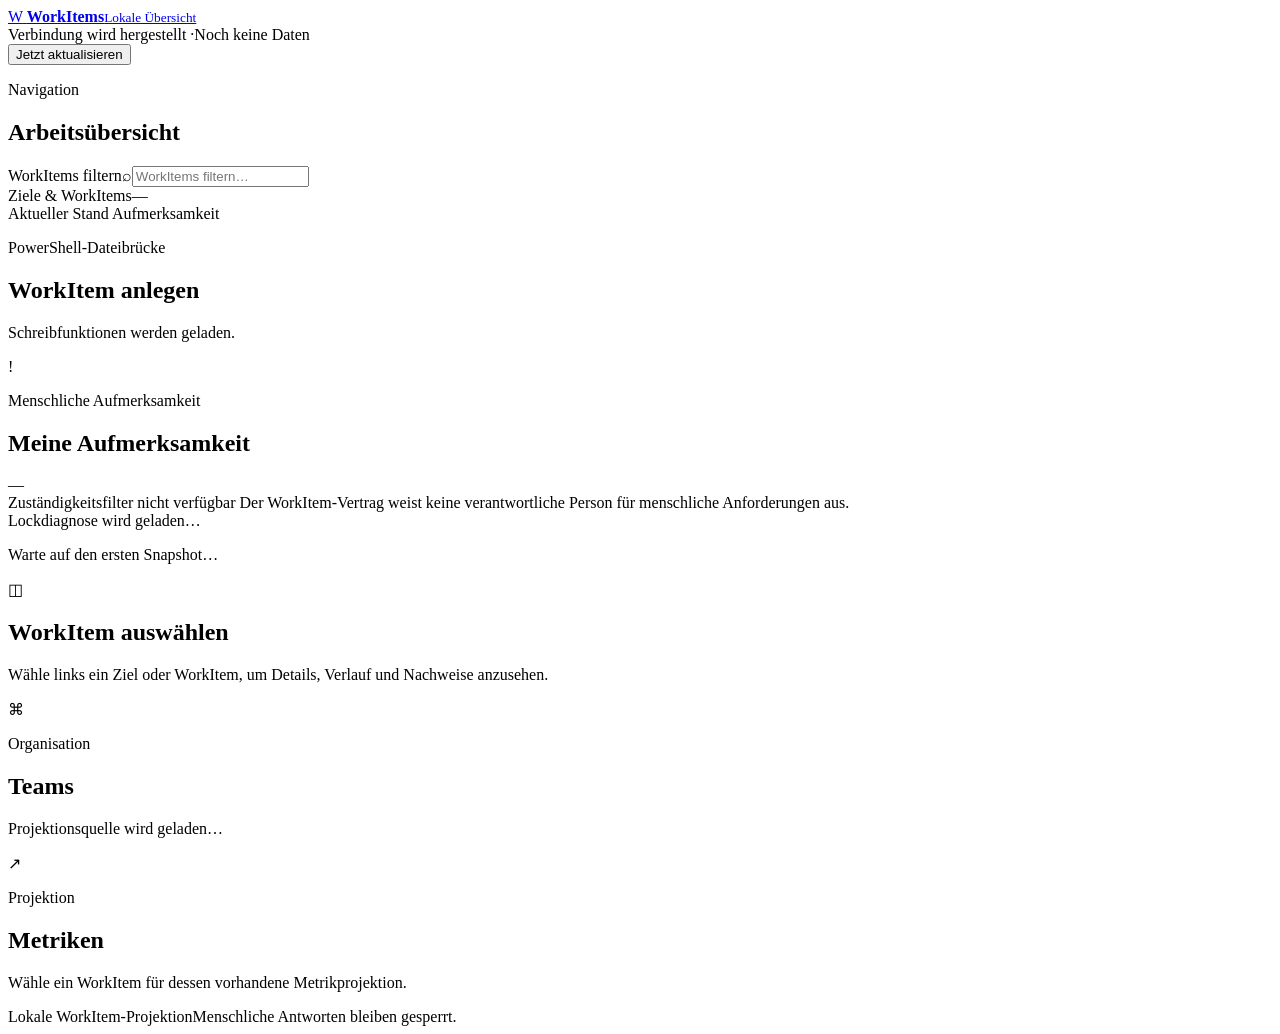
==== web/index.html @ 68a18c5d "Add local work item web interface" ====
<!doctype html>
<html lang="de">
  <head>
    <meta charset="utf-8">
    <meta name="viewport" content="width=device-width, initial-scale=1">
    <meta name="color-scheme" content="light dark">
    <title>WorkItems · lokale Übersicht</title>
    <link rel="stylesheet" href="/styles.css">
    <script type="module" src="/app.js"></script>
  </head>
  <body>
    <header class="topbar">
      <a class="brand" href="#overview" aria-label="WorkItems Übersicht">
        <span class="brand-mark" aria-hidden="true">W</span>
        <span><strong>WorkItems</strong><small>Lokale Übersicht</small></span>
      </a>
      <div class="connection" aria-live="polite">
        <span id="connection-dot" class="status-dot" aria-hidden="true"></span>
        <span id="connection-label">Verbindung wird hergestellt</span>
        <span class="separator">·</span><span id="data-age">Noch keine Daten</span>
      </div>
      <button id="refresh-button" class="button button-quiet" type="button">Jetzt aktualisieren</button>
    </header>

    <main id="overview" class="layout">
      <aside class="sidebar" aria-label="WorkItem-Navigation">
        <div class="section-heading"><div><p class="eyebrow">Navigation</p><h1>Arbeitsübersicht</h1></div></div>
        <label class="search-box"><span class="sr-only">WorkItems filtern</span><span aria-hidden="true">⌕</span><input id="tree-search" type="search" placeholder="WorkItems filtern…" autocomplete="off"></label>
        <div class="tree-header"><span>Ziele &amp; WorkItems</span><span id="item-count" class="count">—</span></div>
        <nav id="workitem-tree" class="tree" aria-label="WorkItem-Baum"></nav>
        <div id="tree-empty" class="empty-state compact" hidden>Keine WorkItems entsprechen dem Filter.</div>
        <div class="sidebar-foot"><span class="legend-dot dot-green"></span>Aktueller Stand <span class="legend-dot dot-amber"></span>Aufmerksamkeit</div>
      </aside>

      <div class="content-column">
        <section class="panel write-panel" aria-labelledby="create-title">
          <div class="write-heading"><div><p class="eyebrow">PowerShell-Dateibrücke</p><h2 id="create-title">WorkItem anlegen</h2></div><button id="create-toggle" class="button button-quiet" type="button" hidden>Neues WorkItem</button></div>
          <p id="write-capability-note" class="placeholder">Schreibfunktionen werden geladen.</p>
          <div id="create-form" hidden></div>
        </section>
        <section class="attention-panel panel" aria-labelledby="attention-title">
          <div class="panel-heading">
            <div class="heading-icon attention-icon" aria-hidden="true">!</div>
            <div><p class="eyebrow">Menschliche Aufmerksamkeit</p><h2 id="attention-title">Meine Aufmerksamkeit</h2></div>
            <span id="attention-count" class="count count-attention">—</span>
          </div>
          <div class="attention-filter">
            <span class="filter-label">Zuständigkeitsfilter nicht verfügbar</span>
            <span class="filter-note">Der WorkItem-Vertrag weist keine verantwortliche Person für menschliche Anforderungen aus.</span>
          </div>
          <div id="lock-status" class="lock-status" role="status">Lockdiagnose wird geladen…</div>
          <div id="attention-list" class="attention-list"><p class="placeholder">Warte auf den ersten Snapshot…</p></div>
        </section>

        <section id="detail-panel" class="detail-panel panel" aria-labelledby="detail-title" aria-live="polite">
          <div class="empty-state detail-empty"><span class="empty-icon" aria-hidden="true">◫</span><h2 id="detail-title">WorkItem auswählen</h2><p>Wähle links ein Ziel oder WorkItem, um Details, Verlauf und Nachweise anzusehen.</p></div>
        </section>

        <section class="lower-grid">
          <section class="panel auxiliary-panel" aria-labelledby="teams-title">
            <div class="panel-heading small-heading"><div class="heading-icon team-icon" aria-hidden="true">⌘</div><div><p class="eyebrow">Organisation</p><h2 id="teams-title">Teams</h2></div></div>
            <div id="teams-content" class="auxiliary-content"><p class="placeholder">Projektionsquelle wird geladen…</p></div>
          </section>
          <section class="panel auxiliary-panel" aria-labelledby="metrics-title">
            <div class="panel-heading small-heading"><div class="heading-icon metric-icon" aria-hidden="true">↗</div><div><p class="eyebrow">Projektion</p><h2 id="metrics-title">Metriken</h2></div></div>
            <div id="metrics-content" class="auxiliary-content"><p class="placeholder">Wähle ein WorkItem für dessen vorhandene Metrikprojektion.</p></div>
          </section>
        </section>
      </div>
    </main>
    <div id="toast" class="toast" role="status" aria-live="polite" hidden></div>
    <footer class="page-foot"><span>Lokale WorkItem-Projektion</span><span>Menschliche Antworten bleiben gesperrt.</span></footer>
  </body>
</html>
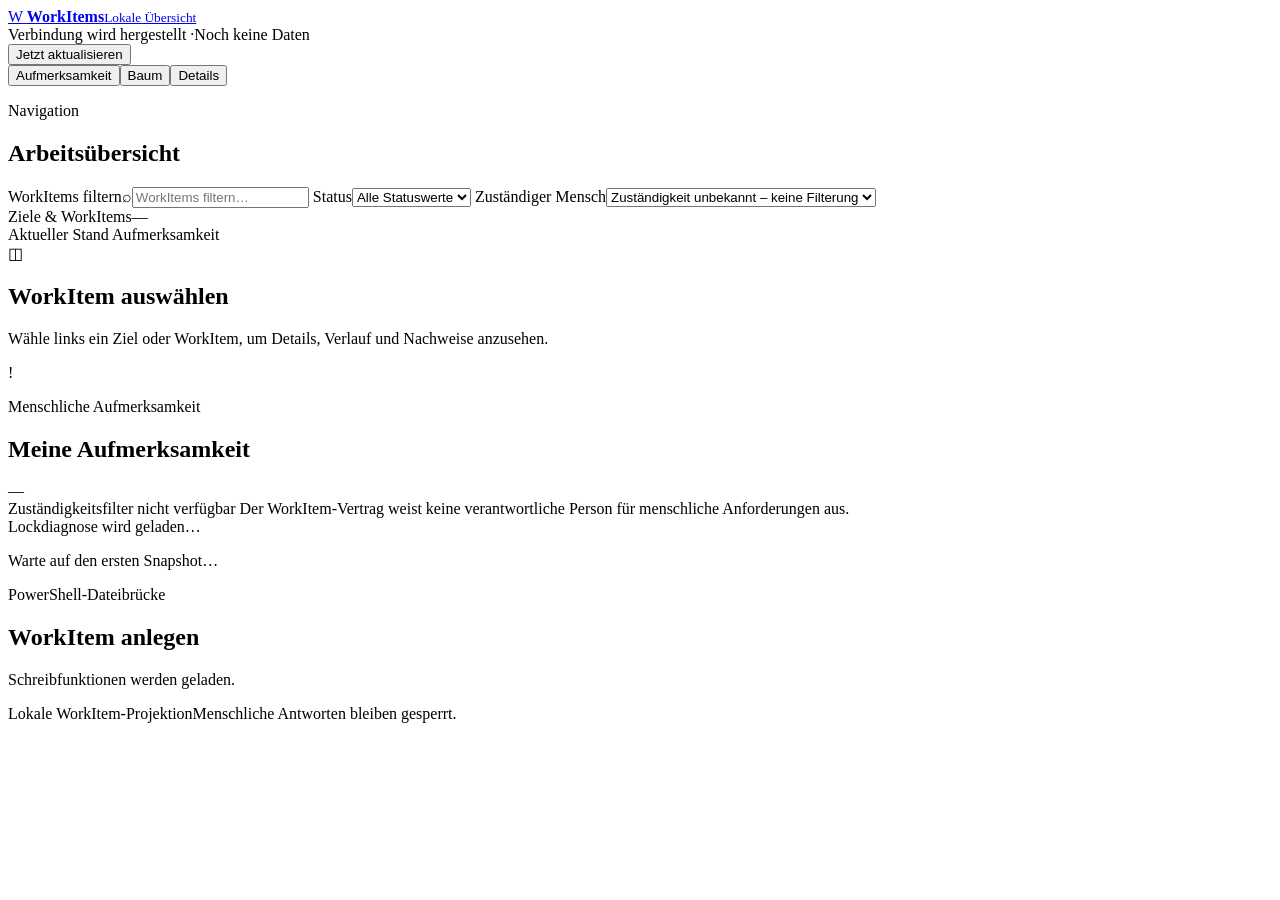
==== commit 1fd7f8a4: "Continue local WorkItem UI delivery" ====
--- a/web/index.html
+++ b/web/index.html
@@ -23,21 +23,23 @@
     </header>
 
     <main id="overview" class="layout">
+      <nav class="view-switch" aria-label="Ansicht w&#228;hlen"><button type="button" data-view="attention" aria-pressed="false">Aufmerksamkeit</button><button type="button" data-view="tree" aria-pressed="false">Baum</button><button type="button" data-view="details" aria-pressed="true">Details</button></nav>
       <aside class="sidebar" aria-label="WorkItem-Navigation">
         <div class="section-heading"><div><p class="eyebrow">Navigation</p><h1>Arbeitsübersicht</h1></div></div>
         <label class="search-box"><span class="sr-only">WorkItems filtern</span><span aria-hidden="true">⌕</span><input id="tree-search" type="search" placeholder="WorkItems filtern…" autocomplete="off"></label>
+        <label class="filter-control">Status<select id="status-filter"><option value="">Alle Statuswerte</option><option value="planned">Geplant</option><option value="in_progress">In Arbeit</option><option value="blocked">Blockiert</option><option value="implemented">Umgesetzt</option><option value="rework">Nacharbeit</option><option value="accepted">Abgenommen</option><option value="cancelled">Abgebrochen</option></select></label>
+        <label class="filter-control">Zuständiger Mensch<select id="human-filter"><option value="">Zuständigkeit unbekannt – keine Filterung</option><option value="__unavailable__" disabled>Keine Zuständigkeitsdaten verfügbar</option></select></label>
         <div class="tree-header"><span>Ziele &amp; WorkItems</span><span id="item-count" class="count">—</span></div>
-        <nav id="workitem-tree" class="tree" aria-label="WorkItem-Baum"></nav>
+        <nav id="workitem-tree" class="tree" role="tree" aria-label="WorkItem-Baum"></nav>
         <div id="tree-empty" class="empty-state compact" hidden>Keine WorkItems entsprechen dem Filter.</div>
         <div class="sidebar-foot"><span class="legend-dot dot-green"></span>Aktueller Stand <span class="legend-dot dot-amber"></span>Aufmerksamkeit</div>
       </aside>
 
       <div class="content-column">
-        <section class="panel write-panel" aria-labelledby="create-title">
-          <div class="write-heading"><div><p class="eyebrow">PowerShell-Dateibrücke</p><h2 id="create-title">WorkItem anlegen</h2></div><button id="create-toggle" class="button button-quiet" type="button" hidden>Neues WorkItem</button></div>
-          <p id="write-capability-note" class="placeholder">Schreibfunktionen werden geladen.</p>
-          <div id="create-form" hidden></div>
-        </section>
+        <div class="detail-viewport"><div id="detail-panel" class="detail-panel panel" aria-labelledby="detail-title" aria-live="polite">
+          <div class="empty-state detail-empty"><span class="empty-icon" aria-hidden="true">◫</span><h2 id="detail-title">WorkItem auswählen</h2><p>Wähle links ein Ziel oder WorkItem, um Details, Verlauf und Nachweise anzusehen.</p></div>
+        </div>
+        </div>
         <section class="attention-panel panel" aria-labelledby="attention-title">
           <div class="panel-heading">
             <div class="heading-icon attention-icon" aria-hidden="true">!</div>
@@ -51,20 +53,10 @@
           <div id="lock-status" class="lock-status" role="status">Lockdiagnose wird geladen…</div>
           <div id="attention-list" class="attention-list"><p class="placeholder">Warte auf den ersten Snapshot…</p></div>
         </section>
-
-        <section id="detail-panel" class="detail-panel panel" aria-labelledby="detail-title" aria-live="polite">
-          <div class="empty-state detail-empty"><span class="empty-icon" aria-hidden="true">◫</span><h2 id="detail-title">WorkItem auswählen</h2><p>Wähle links ein Ziel oder WorkItem, um Details, Verlauf und Nachweise anzusehen.</p></div>
-        </section>
-
-        <section class="lower-grid">
-          <section class="panel auxiliary-panel" aria-labelledby="teams-title">
-            <div class="panel-heading small-heading"><div class="heading-icon team-icon" aria-hidden="true">⌘</div><div><p class="eyebrow">Organisation</p><h2 id="teams-title">Teams</h2></div></div>
-            <div id="teams-content" class="auxiliary-content"><p class="placeholder">Projektionsquelle wird geladen…</p></div>
-          </section>
-          <section class="panel auxiliary-panel" aria-labelledby="metrics-title">
-            <div class="panel-heading small-heading"><div class="heading-icon metric-icon" aria-hidden="true">↗</div><div><p class="eyebrow">Projektion</p><h2 id="metrics-title">Metriken</h2></div></div>
-            <div id="metrics-content" class="auxiliary-content"><p class="placeholder">Wähle ein WorkItem für dessen vorhandene Metrikprojektion.</p></div>
-          </section>
+        <section class="panel write-panel" aria-labelledby="create-title">
+          <div class="write-heading"><div><p class="eyebrow">PowerShell-Dateibrücke</p><h2 id="create-title">WorkItem anlegen</h2></div><button id="create-toggle" class="button button-quiet" type="button" hidden>Neues WorkItem</button></div>
+          <p id="write-capability-note" class="placeholder">Schreibfunktionen werden geladen.</p>
+          <div id="create-form" hidden></div>
         </section>
       </div>
     </main>
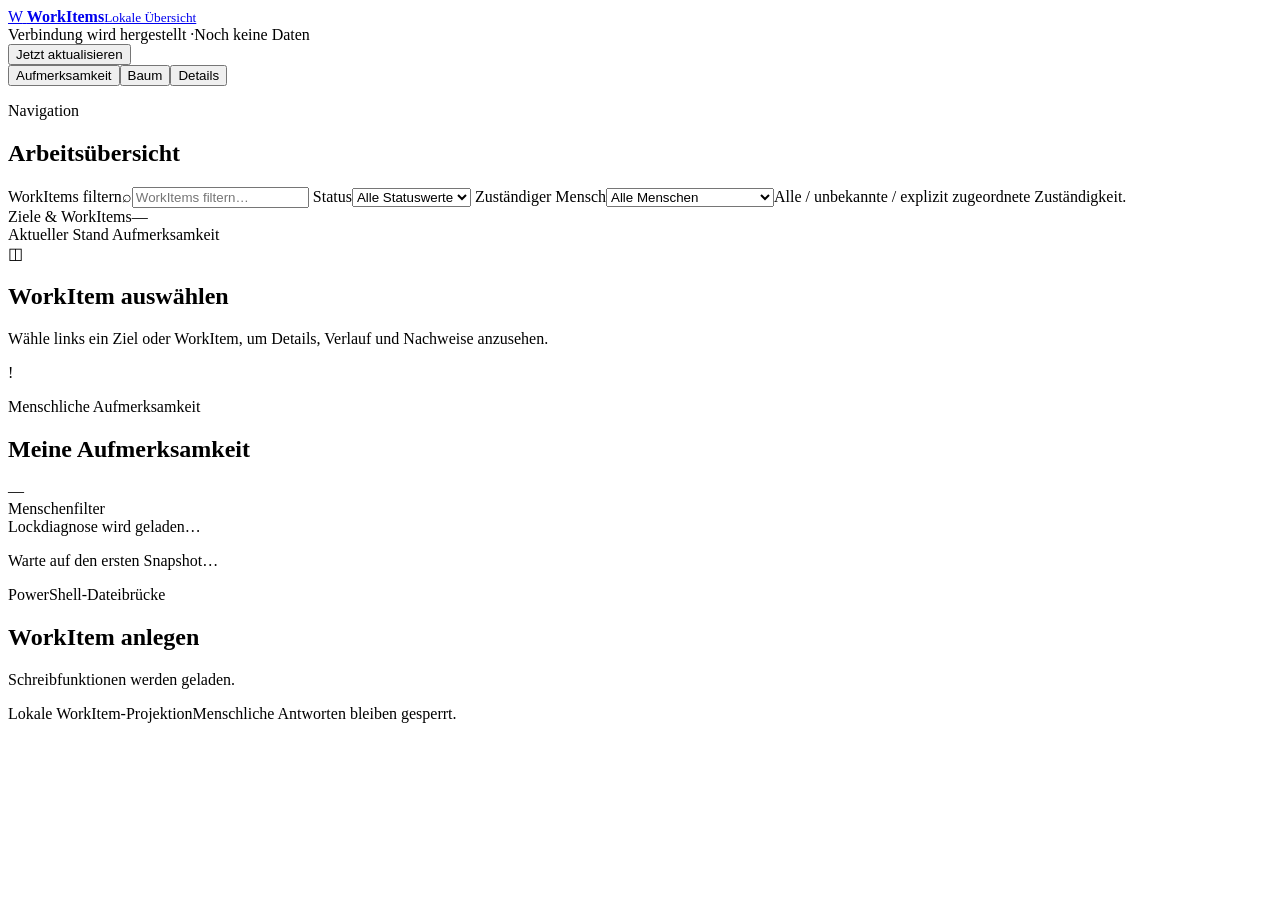
==== commit 93a6047b: "feat(web): add human filters, teams and saved review history" ====
--- a/web/index.html
+++ b/web/index.html
@@ -28,7 +28,7 @@
         <div class="section-heading"><div><p class="eyebrow">Navigation</p><h1>Arbeitsübersicht</h1></div></div>
         <label class="search-box"><span class="sr-only">WorkItems filtern</span><span aria-hidden="true">⌕</span><input id="tree-search" type="search" placeholder="WorkItems filtern…" autocomplete="off"></label>
         <label class="filter-control">Status<select id="status-filter"><option value="">Alle Statuswerte</option><option value="planned">Geplant</option><option value="in_progress">In Arbeit</option><option value="blocked">Blockiert</option><option value="implemented">Umgesetzt</option><option value="rework">Nacharbeit</option><option value="accepted">Abgenommen</option><option value="cancelled">Abgebrochen</option></select></label>
-        <label class="filter-control">Zuständiger Mensch<select id="human-filter"><option value="">Zuständigkeit unbekannt – keine Filterung</option><option value="__unavailable__" disabled>Keine Zuständigkeitsdaten verfügbar</option></select></label>
+        <label class="filter-control">Zuständiger Mensch<select id="human-filter"><option value="all">Alle Menschen</option><option value="unknown">Zuständigkeit unbekannt</option></select><span id="human-filter-note" class="filter-note">Alle / unbekannte / explizit zugeordnete Zuständigkeit.</span></label>
         <div class="tree-header"><span>Ziele &amp; WorkItems</span><span id="item-count" class="count">—</span></div>
         <nav id="workitem-tree" class="tree" role="tree" aria-label="WorkItem-Baum"></nav>
         <div id="tree-empty" class="empty-state compact" hidden>Keine WorkItems entsprechen dem Filter.</div>
@@ -47,8 +47,7 @@
             <span id="attention-count" class="count count-attention">—</span>
           </div>
           <div class="attention-filter">
-            <span class="filter-label">Zuständigkeitsfilter nicht verfügbar</span>
-            <span class="filter-note">Der WorkItem-Vertrag weist keine verantwortliche Person für menschliche Anforderungen aus.</span>
+            <span class="filter-label">Menschenfilter</span>
           </div>
           <div id="lock-status" class="lock-status" role="status">Lockdiagnose wird geladen…</div>
           <div id="attention-list" class="attention-list"><p class="placeholder">Warte auf den ersten Snapshot…</p></div>
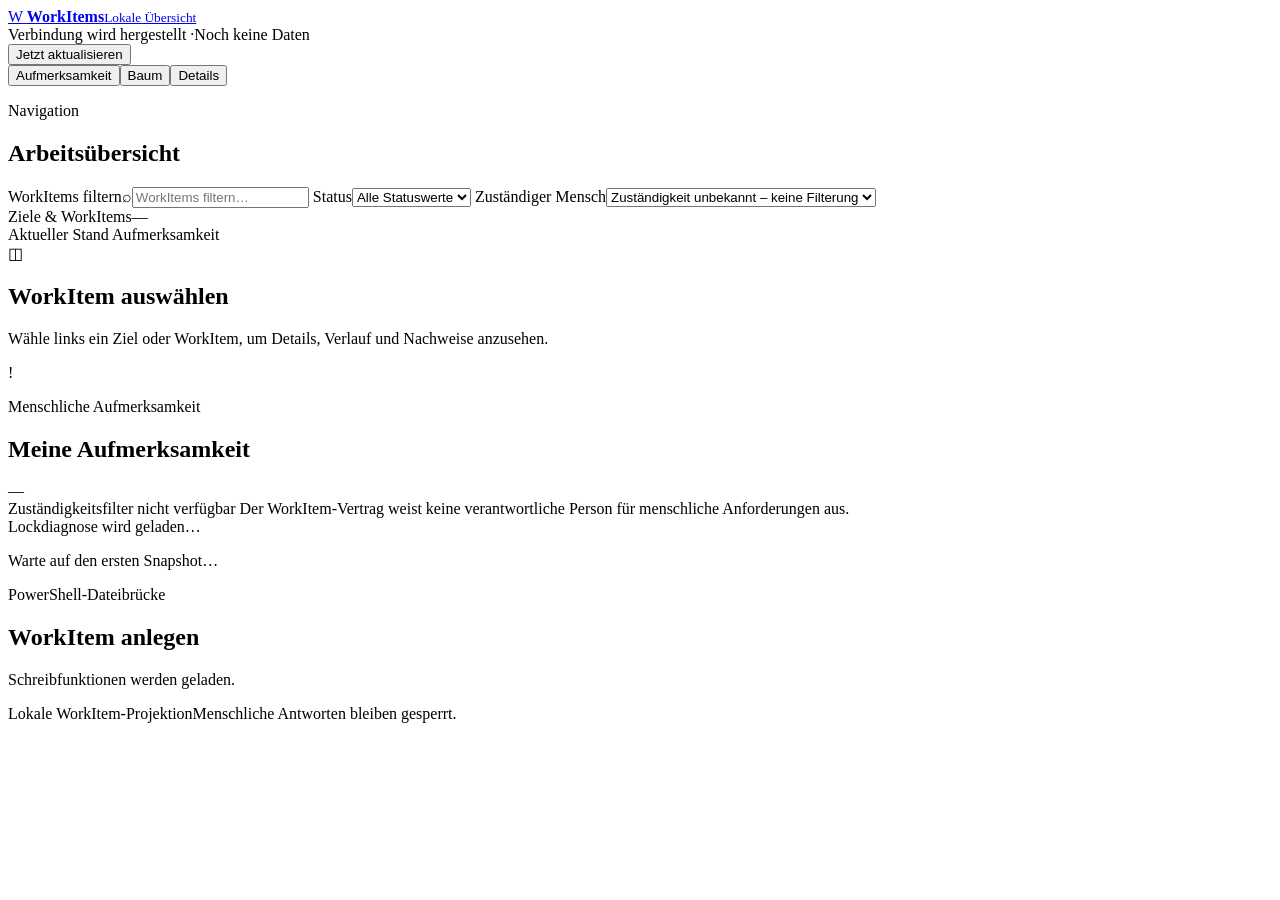
==== commit 994d57bd: "Root-Recovery Admission Lifecycle Waiting Quellenintegration" ====
--- a/web/index.html
+++ b/web/index.html
@@ -28,7 +28,7 @@
         <div class="section-heading"><div><p class="eyebrow">Navigation</p><h1>Arbeitsübersicht</h1></div></div>
         <label class="search-box"><span class="sr-only">WorkItems filtern</span><span aria-hidden="true">⌕</span><input id="tree-search" type="search" placeholder="WorkItems filtern…" autocomplete="off"></label>
         <label class="filter-control">Status<select id="status-filter"><option value="">Alle Statuswerte</option><option value="planned">Geplant</option><option value="in_progress">In Arbeit</option><option value="blocked">Blockiert</option><option value="implemented">Umgesetzt</option><option value="rework">Nacharbeit</option><option value="accepted">Abgenommen</option><option value="cancelled">Abgebrochen</option></select></label>
-        <label class="filter-control">Zuständiger Mensch<select id="human-filter"><option value="all">Alle Menschen</option><option value="unknown">Zuständigkeit unbekannt</option></select><span id="human-filter-note" class="filter-note">Alle / unbekannte / explizit zugeordnete Zuständigkeit.</span></label>
+        <label class="filter-control">Zuständiger Mensch<select id="human-filter"><option value="">Zuständigkeit unbekannt – keine Filterung</option><option value="__unavailable__" disabled>Keine Zuständigkeitsdaten verfügbar</option></select></label>
         <div class="tree-header"><span>Ziele &amp; WorkItems</span><span id="item-count" class="count">—</span></div>
         <nav id="workitem-tree" class="tree" role="tree" aria-label="WorkItem-Baum"></nav>
         <div id="tree-empty" class="empty-state compact" hidden>Keine WorkItems entsprechen dem Filter.</div>
@@ -47,7 +47,8 @@
             <span id="attention-count" class="count count-attention">—</span>
           </div>
           <div class="attention-filter">
-            <span class="filter-label">Menschenfilter</span>
+            <span class="filter-label">Zuständigkeitsfilter nicht verfügbar</span>
+            <span class="filter-note">Der WorkItem-Vertrag weist keine verantwortliche Person für menschliche Anforderungen aus.</span>
           </div>
           <div id="lock-status" class="lock-status" role="status">Lockdiagnose wird geladen…</div>
           <div id="attention-list" class="attention-list"><p class="placeholder">Warte auf den ersten Snapshot…</p></div>
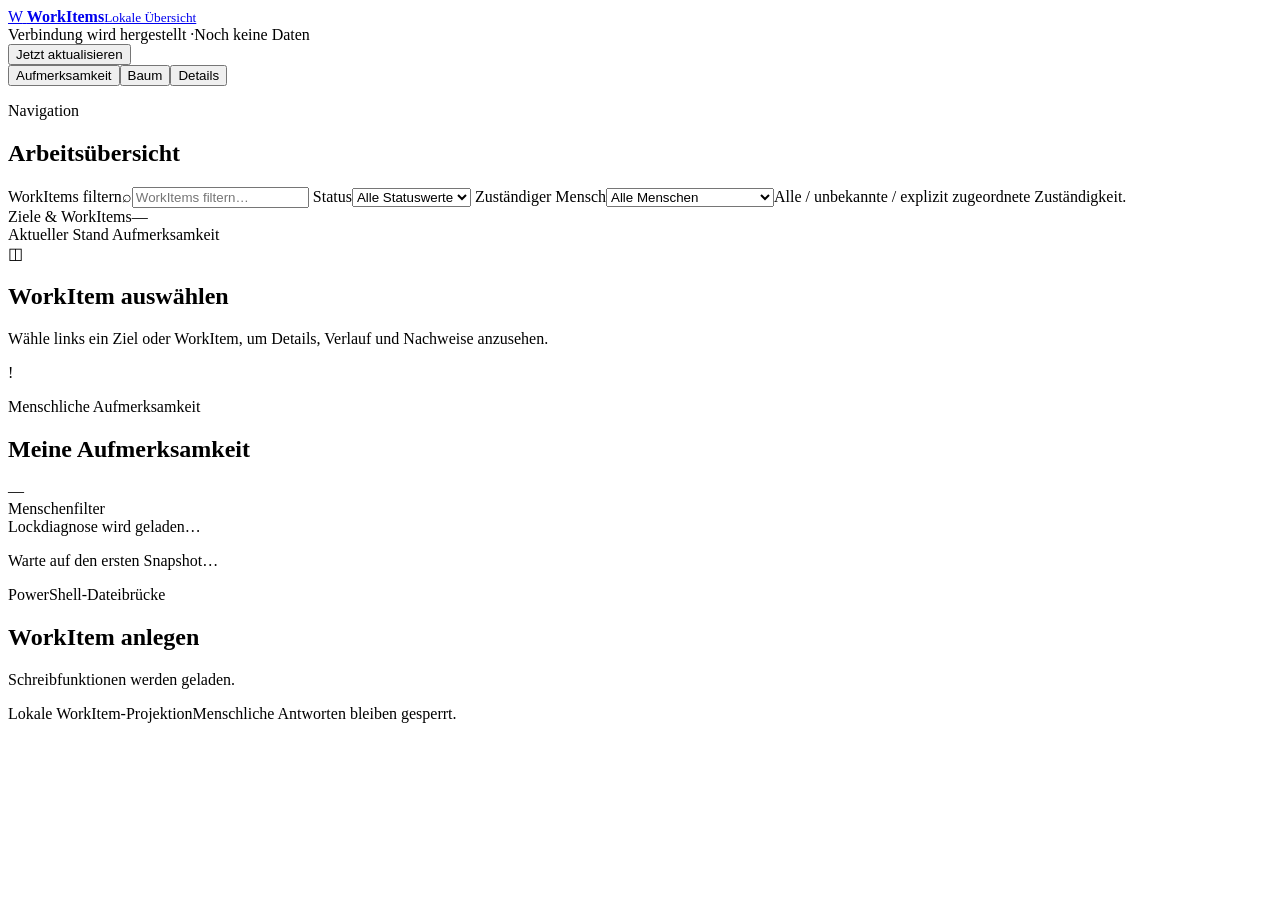
==== commit 3f28d927: "Merge pull request #99 from Heljens-IT-Services/feature/ui-projections-rest-44-45-21 feat(web): Mens" ====
--- a/web/index.html
+++ b/web/index.html
@@ -28,7 +28,7 @@
         <div class="section-heading"><div><p class="eyebrow">Navigation</p><h1>Arbeitsübersicht</h1></div></div>
         <label class="search-box"><span class="sr-only">WorkItems filtern</span><span aria-hidden="true">⌕</span><input id="tree-search" type="search" placeholder="WorkItems filtern…" autocomplete="off"></label>
         <label class="filter-control">Status<select id="status-filter"><option value="">Alle Statuswerte</option><option value="planned">Geplant</option><option value="in_progress">In Arbeit</option><option value="blocked">Blockiert</option><option value="implemented">Umgesetzt</option><option value="rework">Nacharbeit</option><option value="accepted">Abgenommen</option><option value="cancelled">Abgebrochen</option></select></label>
-        <label class="filter-control">Zuständiger Mensch<select id="human-filter"><option value="">Zuständigkeit unbekannt – keine Filterung</option><option value="__unavailable__" disabled>Keine Zuständigkeitsdaten verfügbar</option></select></label>
+        <label class="filter-control">Zuständiger Mensch<select id="human-filter"><option value="all">Alle Menschen</option><option value="unknown">Zuständigkeit unbekannt</option></select><span id="human-filter-note" class="filter-note">Alle / unbekannte / explizit zugeordnete Zuständigkeit.</span></label>
         <div class="tree-header"><span>Ziele &amp; WorkItems</span><span id="item-count" class="count">—</span></div>
         <nav id="workitem-tree" class="tree" role="tree" aria-label="WorkItem-Baum"></nav>
         <div id="tree-empty" class="empty-state compact" hidden>Keine WorkItems entsprechen dem Filter.</div>
@@ -47,8 +47,7 @@
             <span id="attention-count" class="count count-attention">—</span>
           </div>
           <div class="attention-filter">
-            <span class="filter-label">Zuständigkeitsfilter nicht verfügbar</span>
-            <span class="filter-note">Der WorkItem-Vertrag weist keine verantwortliche Person für menschliche Anforderungen aus.</span>
+            <span class="filter-label">Menschenfilter</span>
           </div>
           <div id="lock-status" class="lock-status" role="status">Lockdiagnose wird geladen…</div>
           <div id="attention-list" class="attention-list"><p class="placeholder">Warte auf den ersten Snapshot…</p></div>
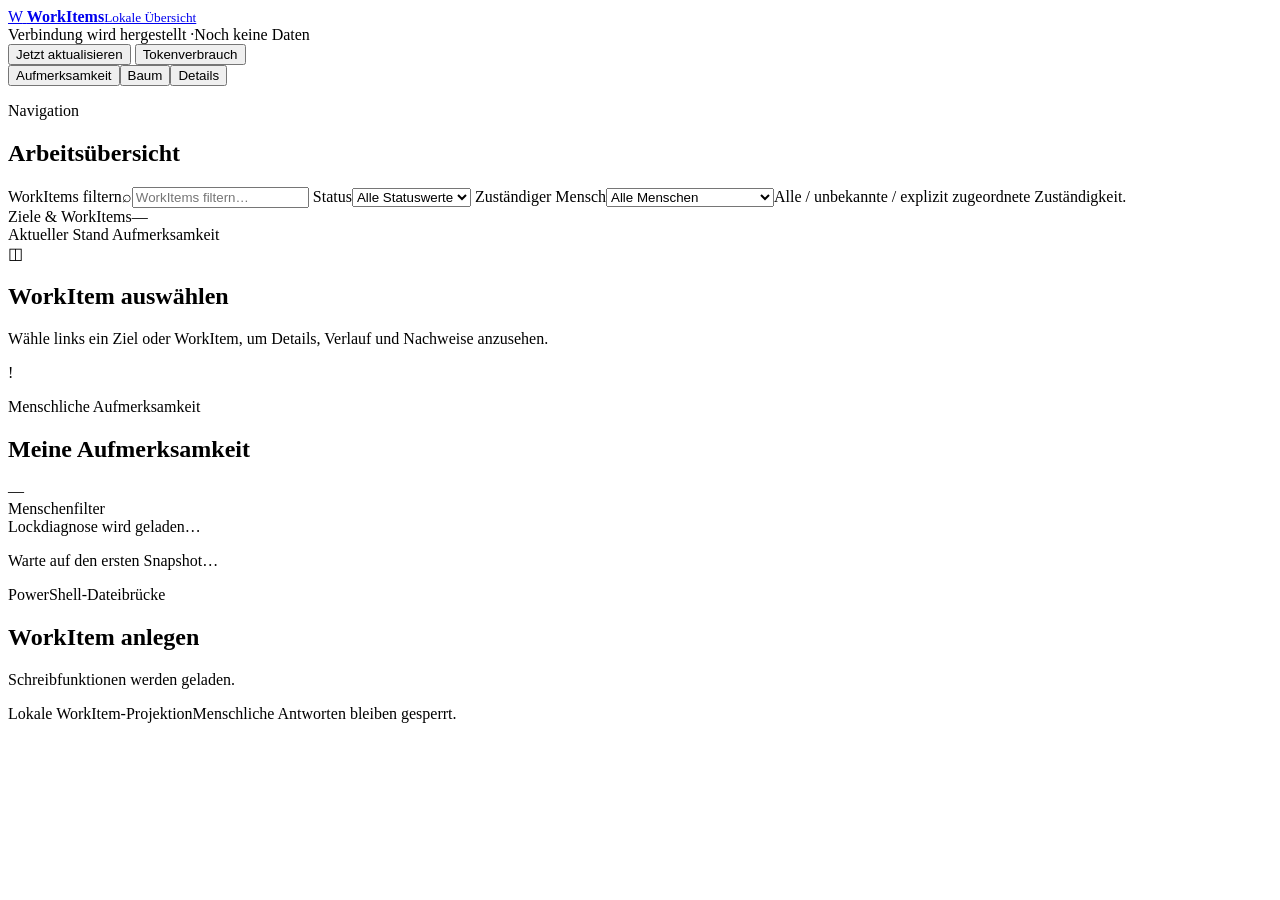
==== commit c0c87286: "feat(accounting): add organization-wide native own token history (#108)" ====
--- a/web/index.html
+++ b/web/index.html
@@ -20,10 +20,18 @@
         <span class="separator">·</span><span id="data-age">Noch keine Daten</span>
       </div>
       <button id="refresh-button" class="button button-quiet" type="button">Jetzt aktualisieren</button>
+      <button id="history-open" class="button button-quiet" type="button" aria-controls="organization-history-panel">Tokenverbrauch</button>
     </header>
 
     <main id="overview" class="layout">
       <nav class="view-switch" aria-label="Ansicht w&#228;hlen"><button type="button" data-view="attention" aria-pressed="false">Aufmerksamkeit</button><button type="button" data-view="tree" aria-pressed="false">Baum</button><button type="button" data-view="details" aria-pressed="true">Details</button></nav>
+      <section id="organization-history-panel" class="panel organization-history-panel" aria-labelledby="organization-history-title" hidden>
+        <div class="history-heading"><h2 id="organization-history-title" tabindex="-1">Tokenverbrauch</h2><button id="history-refresh" class="button button-quiet" type="button">Verbrauch aktualisieren</button><button id="history-close" class="button button-quiet" type="button">Zur Arbeitsübersicht</button></div>
+        <label class="filter-control">Quellenumfang<select id="history-scope"><option value="">Gesamtübersicht · konfigurierter Quellenumfang</option></select></label>
+        <p id="history-family-note" class="metric-scope">Familienwahl wartet auf einen lesbaren WorkItem-Bestand.</p>
+        <p id="history-read-status" class="metric-scope" role="status">Accounting wird unabhängig vom WorkItem-Snapshot gelesen.</p>
+        <div id="organization-history-content" class="token-history" aria-live="polite"></div>
+      </section>
       <aside class="sidebar" aria-label="WorkItem-Navigation">
         <div class="section-heading"><div><p class="eyebrow">Navigation</p><h1>Arbeitsübersicht</h1></div></div>
         <label class="search-box"><span class="sr-only">WorkItems filtern</span><span aria-hidden="true">⌕</span><input id="tree-search" type="search" placeholder="WorkItems filtern…" autocomplete="off"></label>
